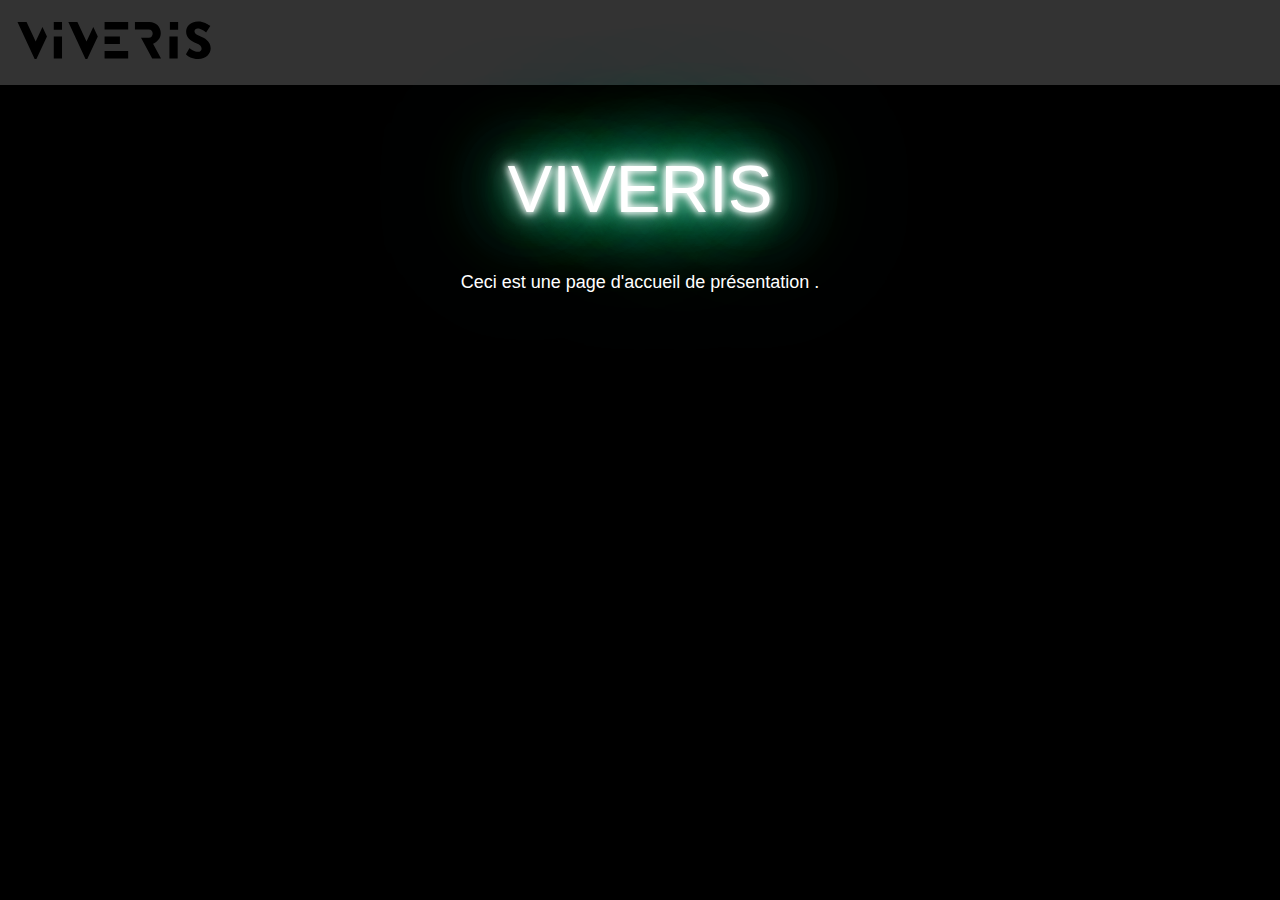
==== retro.html @ e70e5618 "retro" ====
<!DOCTYPE html>
<html lang="fr">
<head>

    <meta charset="UTF-8">
    <meta name="viewport" content="width=device-width, initial-scale=1.0">
    <link rel="preconnect" href="https://fonts.googleapis.com">
    <link rel="preconnect" href="https://fonts.gstatic.com" crossorigin>
    <link href="https://fonts.googleapis.com/css2?family=Roboto+Condensed:ital@1&display=swap" rel="stylesheet">
    <title>Page d'Accueil</title>
    <style>
        /* Style de base pour la barre de navigation */
        .navbar {
            
            overflow: hidden;
            background-color: #333;
        }

        /* Liens de la barre de navigation */
        .navbar a {
            float: left;
            display: block;
            color: white;
            text-align: center;
            padding: 14px 20px;
            text-decoration: none;
        }

        /* Style pour le logo */
        .navbar img {
            float: left;
            margin-right: 10px; /* Ajoute un espacement à droite du logo */
            margin-left: 10px;  /* Ajoute un espacement à gauche du logo */
        }


        /* Changement de couleur au survol */
        .navbar a:hover {
            background-color: #ddd;
            color: black;
        }

        /* Style pour l'écran d'accueil */
        .welcome-screen {
            padding: 20px;
            text-align: center;
        }

        h1{
            color: #fff;
            text-shadow:
                0 0 7px #fff,
                0 0 10px #fff,
                0 0 21px #fff,
                0 0 42px #0fa,
                0 0 82px #0fa,
                0 0 92px #0fa,
                0 0 102px #0fa,
                0 0 151px #0fa;
        }

        h1 {
        font-size: 4.2rem;
        animation: flicker 1.5s infinite alternate;     
        }

        /* Flickering animation */
        @keyframes flicker {
            
        0%, 18%, 22%, 25%, 53%, 57%, 100% {

            text-shadow:
            0 0 4px #fff,
            0 0 11px #fff,
            0 0 19px #fff,
            0 0 40px #0fa,
            0 0 80px #0fa,
            0 0 90px #0fa,
            0 0 100px #0fa,
            0 0 150px #0fa;
        
        }
        
        20%, 24%, 55% {        
            text-shadow: none;
        }    
        }


        /* Additional styling */
        
        h2 {
        font-size: 1.8rem;
        }
        .container {
        margin-top: 20vh;
        }

        body {
        font-size: 18px;
        font-family: "Helvetica Neue", sans-serif;
        background-color: #010a01;
        padding: 0;
        margin: 0;
        border: 0;
        background-color: black ;
        color:white
        }  

        h1, h2 {
        text-align: center;
        text-transform: uppercase;
        font-weight: 400;
        }


    </style>
</head>
<body>

    <div class="navbar">
    
        <svg xmlns="http://www.w3.org/2000/svg" width="233" height="80" viewBox="0 0 233 80" fill="none" class="viveris_logo svg replaced-svg">
    <path d="M189.413 48.1548C189.413 48.1548 190.439 48.8129 190.594 48.8903C190.8 48.9935 194.555 51.7548 198 51.7548C200.084 51.7548 201.6 50.4516 201.6 48.6258C201.6 46.4387 199.774 44.7677 196.232 43.3613C191.748 41.5871 186.116 38.0968 186.116 31.8387C186.116 26.6774 190.129 21.4645 198.161 21.4645C203.587 21.4645 207.755 24.2258 209.323 25.3742C209.742 25.6774 210.284 26.0581 210.284 26.0581L206.084 32.4064C206.084 32.4064 205.419 31.9032 205.206 31.7355C204.735 31.4774 200.929 28.6064 197.748 28.6064C195.871 28.6064 194.465 29.8581 194.465 31.2645C194.465 33.1935 196.032 34.6516 200.148 36.3226C204.213 37.9355 210.677 41.1161 210.677 48.2129C210.677 53.5806 206.039 59.0064 198.374 59.0064C191.594 59.0064 187.845 56.1935 186.645 54.9935C186.277 54.6258 185.955 54.2968 185.955 54.2968L189.413 48.1548Z" fill="black"></path>
    <path d="M177.671 58.4839H169.432V36.4968H177.671V58.4839ZM178.123 21.9613H169.884V29.6258H178.123V21.9613Z" fill="black"></path>
    <path d="M153.045 43.729C157.581 41.9032 160.761 38.0452 160.761 33.2516C160.761 27.0452 156.31 21.9871 149.394 21.9871H134.935V29.4645H148.716C151.426 29.4645 152.677 31.2193 152.677 33.4064C152.677 35.5935 151.348 37.6774 148.716 37.6774H141.032L152.232 58.4839H161.006L153.045 43.729Z" fill="black"></path>
    <path d="M128.168 58.4839H104.581V51.0064H128.168V58.4839ZM119.91 36.4968H104.581V43.9742H119.91V36.4968ZM128.168 21.9871H104.581V29.4645H128.168V21.9871Z" fill="black"></path>
    <path d="M97.7871 36.4968L93.2968 26.8903L86.5032 41.4064L77.3936 21.9871H68.329L85.4903 59.0064H87.2516L97.7871 36.4968Z" fill="black"></path>
    <path d="M62.0129 58.4839H53.7742V36.4968H62.0129V58.4839ZM62.0129 21.9613H53.7742V29.6258H62.0129V21.9613Z" fill="black"></path>
    <path d="M46.9548 36.4968L42.4645 26.8903L35.671 41.4064L26.5613 21.9871H17.4968L34.6581 59.0064H36.4194L46.9548 36.4968Z" fill="black"></path>
    </svg>
    </div>


    <div class="welcome-screen">
        <h1>Viveris</h1>
        <p>Ceci est une page d'accueil de présentation .</p>
    </div>

</body>
</html>
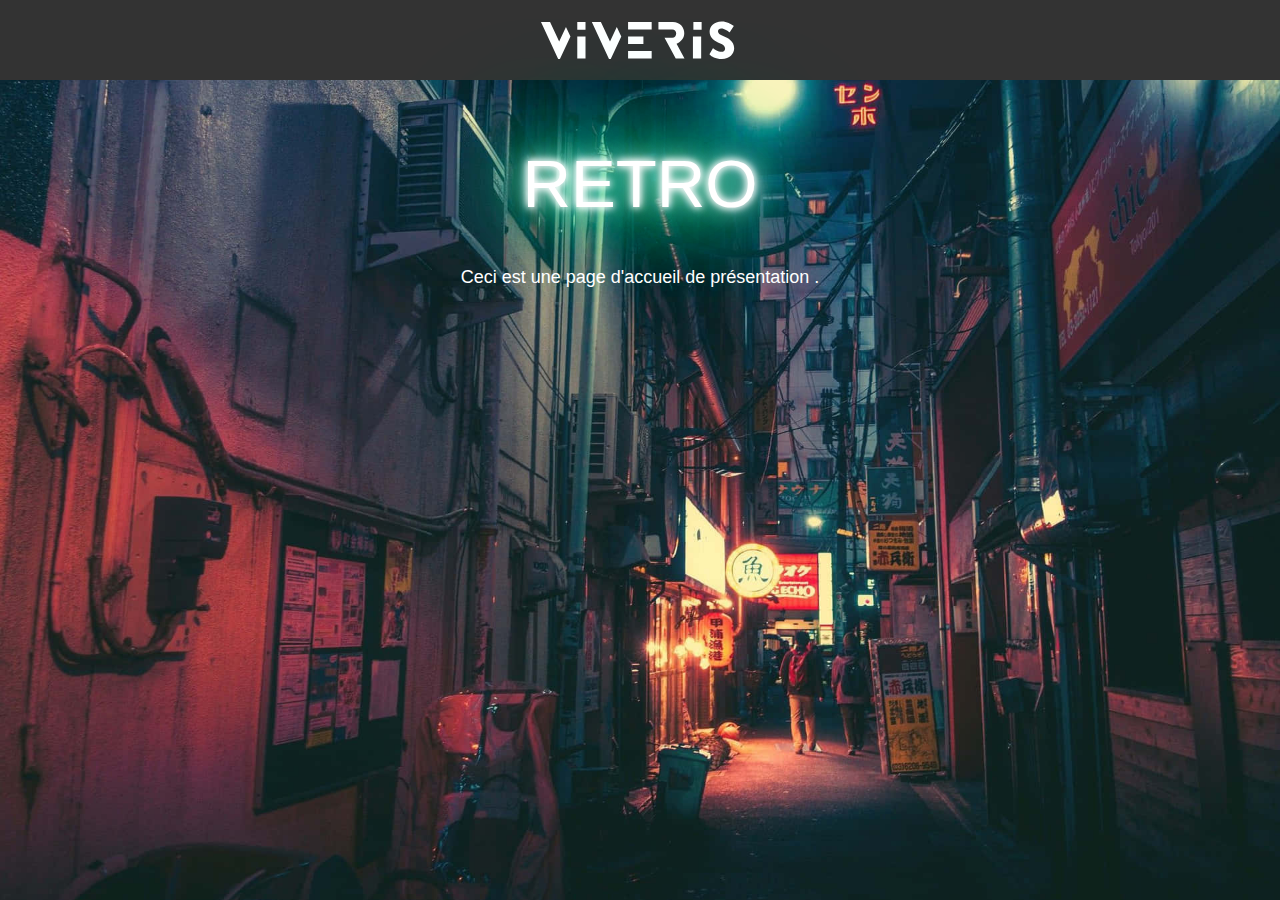
==== commit 10a0aa4f: "az" ====
--- a/retro.html
+++ b/retro.html
@@ -7,7 +7,7 @@
     <link rel="preconnect" href="https://fonts.googleapis.com">
     <link rel="preconnect" href="https://fonts.gstatic.com" crossorigin>
     <link href="https://fonts.googleapis.com/css2?family=Roboto+Condensed:ital@1&display=swap" rel="stylesheet">
-    <title>Page d'Accueil</title>
+    <title>Viveris</title>
     <style>
         /* Style de base pour la barre de navigation */
         .navbar {
@@ -37,7 +37,7 @@
         /* Changement de couleur au survol */
         .navbar a:hover {
             background-color: #ddd;
-            color: black;
+            color: white;
         }
 
         /* Style pour l'écran d'accueil */
@@ -45,6 +45,33 @@
             padding: 20px;
             text-align: center;
         }
+
+        body {
+        background: url('background.jpg') no-repeat center center fixed;
+        background-size: cover;
+        font-size: 18px;
+        font-family: "Helvetica Neue", sans-serif;
+        background-color: #010a01;
+        padding: 0;
+        margin: 0;
+        border: 0;
+        background-color: #000000 ;
+        color:white
+        }
+
+        h2 {
+        font-size: 1.8rem;
+        }
+
+        h1, h2 {
+        text-align: center;
+        text-transform: uppercase;
+        font-weight: 400;
+        }
+        
+        .container {
+        margin-top: 20vh;
+        } 
 
         h1{
             color: #fff;
@@ -87,53 +114,54 @@
         }
 
 
-        /* Additional styling */
         
-        h2 {
-        font-size: 1.8rem;
-        }
-        .container {
-        margin-top: 20vh;
+        
+        
+
+        svg {
+            display: flex;
+            justify-content: center; /* Centre horizontalement */   
+            width: 100vw;
         }
 
-        body {
-        font-size: 18px;
-        font-family: "Helvetica Neue", sans-serif;
-        background-color: #010a01;
-        padding: 0;
-        margin: 0;
-        border: 0;
-        background-color: black ;
-        color:white
-        }  
+        /* Ajoutez ces styles pour appliquer l'animation aux paths du SVG */
+        @keyframes flicker {
+            0%, 18%, 22%, 25%, 53%, 57%, 100% {
+                fill: white;
+                opacity: 1;
+            }
+            20%, 24%, 55% {
+                fill: transparent;
+                opacity: 0;
+            }
+        }
 
-        h1, h2 {
-        text-align: center;
-        text-transform: uppercase;
-        font-weight: 400;
+        /* Ajoutez des identifiants uniques pour chaque path du SVG */
+        #path1, #path2, #path3, #path4, #path5, #path6, #path7 {
+            animation: flicker 1.5s infinite alternate, neon 1.5s infinite alternate;
+
         }
+
 
 
     </style>
 </head>
 <body>
-
     <div class="navbar">
-    
         <svg xmlns="http://www.w3.org/2000/svg" width="233" height="80" viewBox="0 0 233 80" fill="none" class="viveris_logo svg replaced-svg">
-    <path d="M189.413 48.1548C189.413 48.1548 190.439 48.8129 190.594 48.8903C190.8 48.9935 194.555 51.7548 198 51.7548C200.084 51.7548 201.6 50.4516 201.6 48.6258C201.6 46.4387 199.774 44.7677 196.232 43.3613C191.748 41.5871 186.116 38.0968 186.116 31.8387C186.116 26.6774 190.129 21.4645 198.161 21.4645C203.587 21.4645 207.755 24.2258 209.323 25.3742C209.742 25.6774 210.284 26.0581 210.284 26.0581L206.084 32.4064C206.084 32.4064 205.419 31.9032 205.206 31.7355C204.735 31.4774 200.929 28.6064 197.748 28.6064C195.871 28.6064 194.465 29.8581 194.465 31.2645C194.465 33.1935 196.032 34.6516 200.148 36.3226C204.213 37.9355 210.677 41.1161 210.677 48.2129C210.677 53.5806 206.039 59.0064 198.374 59.0064C191.594 59.0064 187.845 56.1935 186.645 54.9935C186.277 54.6258 185.955 54.2968 185.955 54.2968L189.413 48.1548Z" fill="black"></path>
-    <path d="M177.671 58.4839H169.432V36.4968H177.671V58.4839ZM178.123 21.9613H169.884V29.6258H178.123V21.9613Z" fill="black"></path>
-    <path d="M153.045 43.729C157.581 41.9032 160.761 38.0452 160.761 33.2516C160.761 27.0452 156.31 21.9871 149.394 21.9871H134.935V29.4645H148.716C151.426 29.4645 152.677 31.2193 152.677 33.4064C152.677 35.5935 151.348 37.6774 148.716 37.6774H141.032L152.232 58.4839H161.006L153.045 43.729Z" fill="black"></path>
-    <path d="M128.168 58.4839H104.581V51.0064H128.168V58.4839ZM119.91 36.4968H104.581V43.9742H119.91V36.4968ZM128.168 21.9871H104.581V29.4645H128.168V21.9871Z" fill="black"></path>
-    <path d="M97.7871 36.4968L93.2968 26.8903L86.5032 41.4064L77.3936 21.9871H68.329L85.4903 59.0064H87.2516L97.7871 36.4968Z" fill="black"></path>
-    <path d="M62.0129 58.4839H53.7742V36.4968H62.0129V58.4839ZM62.0129 21.9613H53.7742V29.6258H62.0129V21.9613Z" fill="black"></path>
-    <path d="M46.9548 36.4968L42.4645 26.8903L35.671 41.4064L26.5613 21.9871H17.4968L34.6581 59.0064H36.4194L46.9548 36.4968Z" fill="black"></path>
-    </svg>
+            <path d="M189.413 48.1548C189.413 48.1548 190.439 48.8129 190.594 48.8903C190.8 48.9935 194.555 51.7548 198 51.7548C200.084 51.7548 201.6 50.4516 201.6 48.6258C201.6 46.4387 199.774 44.7677 196.232 43.3613C191.748 41.5871 186.116 38.0968 186.116 31.8387C186.116 26.6774 190.129 21.4645 198.161 21.4645C203.587 21.4645 207.755 24.2258 209.323 25.3742C209.742 25.6774 210.284 26.0581 210.284 26.0581L206.084 32.4064C206.084 32.4064 205.419 31.9032 205.206 31.7355C204.735 31.4774 200.929 28.6064 197.748 28.6064C195.871 28.6064 194.465 29.8581 194.465 31.2645C194.465 33.1935 196.032 34.6516 200.148 36.3226C204.213 37.9355 210.677 41.1161 210.677 48.2129C210.677 53.5806 206.039 59.0064 198.374 59.0064C191.594 59.0064 187.845 56.1935 186.645 54.9935C186.277 54.6258 185.955 54.2968 185.955 54.2968L189.413 48.1548Z" fill="white"></path>
+            <path d="M177.671 58.4839H169.432V36.4968H177.671V58.4839ZM178.123 21.9613H169.884V29.6258H178.123V21.9613Z" fill="white"></path>
+            <path d="M153.045 43.729C157.581 41.9032 160.761 38.0452 160.761 33.2516C160.761 27.0452 156.31 21.9871 149.394 21.9871H134.935V29.4645H148.716C151.426 29.4645 152.677 31.2193 152.677 33.4064C152.677 35.5935 151.348 37.6774 148.716 37.6774H141.032L152.232 58.4839H161.006L153.045 43.729Z" fill="white"></path>
+            <path d="M128.168 58.4839H104.581V51.0064H128.168V58.4839ZM119.91 36.4968H104.581V43.9742H119.91V36.4968ZM128.168 21.9871H104.581V29.4645H128.168V21.9871Z" fill="white"></path>
+            <path d="M97.7871 36.4968L93.2968 26.8903L86.5032 41.4064L77.3936 21.9871H68.329L85.4903 59.0064H87.2516L97.7871 36.4968Z" fill="white"></path>
+            <path d="M62.0129 58.4839H53.7742V36.4968H62.0129V58.4839ZM62.0129 21.9613H53.7742V29.6258H62.0129V21.9613Z" fill="white"></path>
+            <path d="M46.9548 36.4968L42.4645 26.8903L35.671 41.4064L26.5613 21.9871H17.4968L34.6581 59.0064H36.4194L46.9548 36.4968Z" fill="white"></path>
+        </svg>
     </div>
 
 
     <div class="welcome-screen">
-        <h1>Viveris</h1>
+        <h1>Retro</h1>
         <p>Ceci est une page d'accueil de présentation .</p>
     </div>
 
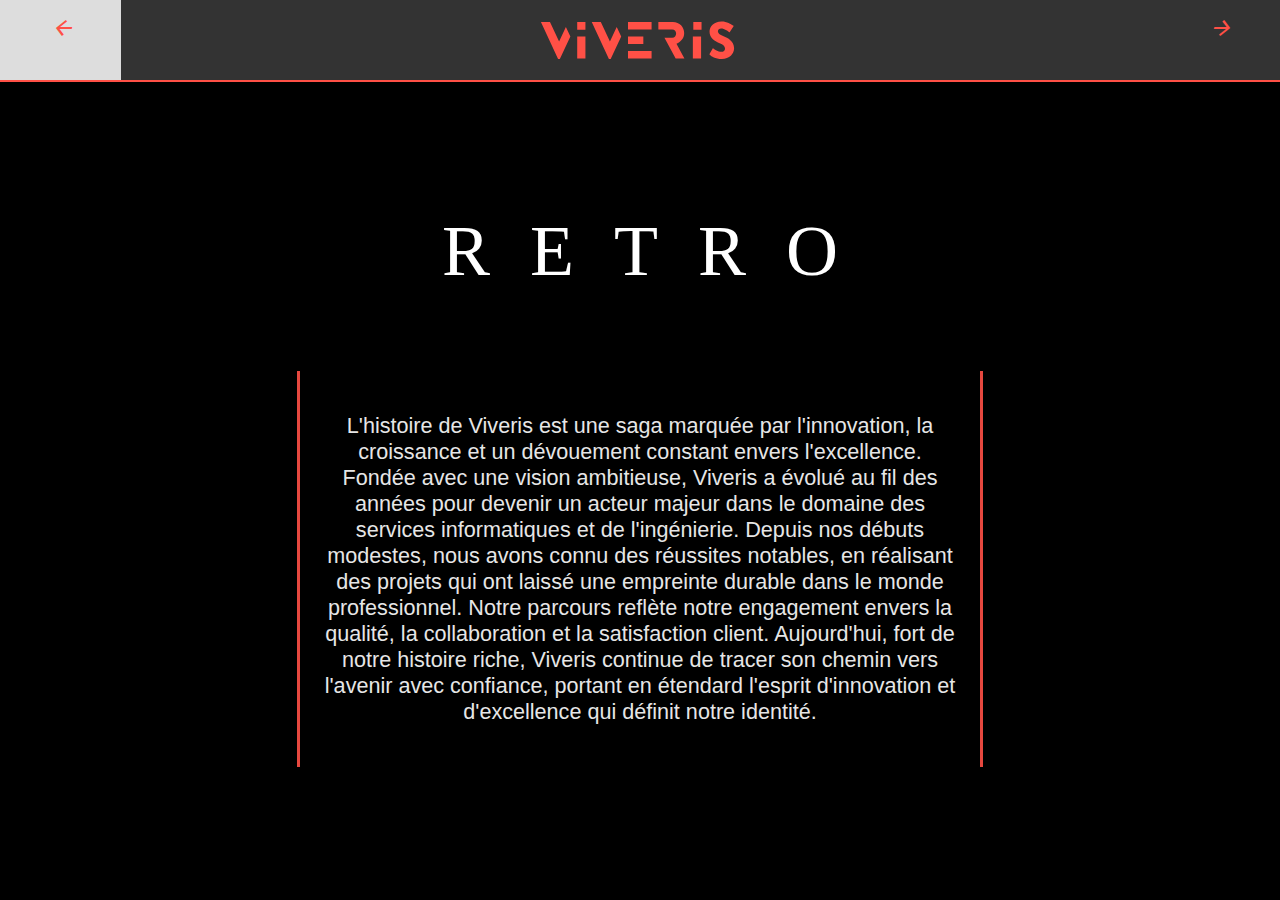
==== commit fee6db5e: "feojfpoz" ====
--- a/retro.html
+++ b/retro.html
@@ -1,3 +1,4 @@
+
 <!DOCTYPE html>
 <html lang="fr">
 <head>
@@ -8,46 +9,24 @@
     <link rel="preconnect" href="https://fonts.gstatic.com" crossorigin>
     <link href="https://fonts.googleapis.com/css2?family=Roboto+Condensed:ital@1&display=swap" rel="stylesheet">
     <title>Viveris</title>
+    <link rel="preconnect" href="https://fonts.googleapis.com">
+<link rel="preconnect" href="https://fonts.gstatic.com" crossorigin>
+<link href="https://fonts.googleapis.com/css2?family=Roboto+Condensed:ital@1&family=Roboto:wght@300&display=swap" rel="stylesheet">
+    <link rel="stylesheet" href="style.css">
+    <link rel="stylesheet" href="https://fonts.googleapis.com/css2?family=Material+Symbols+Outlined:opsz,wght,FILL,GRAD@20..48,100..700,0..1,-50..200" />
     <style>
-        /* Style de base pour la barre de navigation */
-        .navbar {
-            
-            overflow: hidden;
-            background-color: #333;
+
+        
+        h2 {
+        font-size: 1.8rem;
         }
-
-        /* Liens de la barre de navigation */
-        .navbar a {
-            float: left;
-            display: block;
-            color: white;
-            text-align: center;
-            padding: 14px 20px;
-            text-decoration: none;
+        .container {
+        margin-top: 20vh;
         }
-
-        /* Style pour le logo */
-        .navbar img {
-            float: left;
-            margin-right: 10px; /* Ajoute un espacement à droite du logo */
-            margin-left: 10px;  /* Ajoute un espacement à gauche du logo */
-        }
-
-
-        /* Changement de couleur au survol */
-        .navbar a:hover {
-            background-color: #ddd;
-            color: white;
-        }
-
-        /* Style pour l'écran d'accueil */
-        .welcome-screen {
-            padding: 20px;
-            text-align: center;
-        }
+ 
 
         body {
-        background: url('background.jpg') no-repeat center center fixed;
+        background: url('backgroundRetro.jpg') no-repeat center center fixed;
         background-size: cover;
         font-size: 18px;
         font-family: "Helvetica Neue", sans-serif;
@@ -59,112 +38,93 @@
         color:white
         }
 
-        h2 {
-        font-size: 1.8rem;
-        }
-
         h1, h2 {
         text-align: center;
         text-transform: uppercase;
         font-weight: 400;
         }
         
-        .container {
-        margin-top: 20vh;
-        } 
-
-        h1{
-            color: #fff;
-            text-shadow:
-                0 0 7px #fff,
-                0 0 10px #fff,
-                0 0 21px #fff,
-                0 0 42px #0fa,
-                0 0 82px #0fa,
-                0 0 92px #0fa,
-                0 0 102px #0fa,
-                0 0 151px #0fa;
-        }
-
-        h1 {
-        font-size: 4.2rem;
-        animation: flicker 1.5s infinite alternate;     
-        }
-
-        /* Flickering animation */
-        @keyframes flicker {
-            
-        0%, 18%, 22%, 25%, 53%, 57%, 100% {
-
-            text-shadow:
-            0 0 4px #fff,
-            0 0 11px #fff,
-            0 0 19px #fff,
-            0 0 40px #0fa,
-            0 0 80px #0fa,
-            0 0 90px #0fa,
-            0 0 100px #0fa,
-            0 0 150px #0fa;
         
+        @keyframes letterBlink {
+            0%, 100% {
+                color: #fff;
+                
+                transform: translateY(0) rotate(0deg); /* Ajout de la rotation */
+                /* Ajout pour annuler la transformation translateY au début et à la fin de l'animation */
+            }
+            50% {
+                color: transparent;
+                transform: translateY(50px) rotate(30deg); /* Ajout de la rotation inclinée */
+            }
         }
         
-        20%, 24%, 55% {        
-            text-shadow: none;
-        }    
+        .welcome-screen {
+            text-align: center;
+            margin-top: 50px;
         }
-
-
         
+        h1 {
+            font-family: 'Arial', sans-serif;
+            font-size: 4em;
+            color: #fff;
+            position: relative;
+            display: inline-block;
+            text-shadow: 3px 5px 10px #000000 ;
+        }
         
+        .letter {
+            animation: neonBlink 1.5s infinite;
+            font-family: 'Georgia', serif; /* Ajout pour changer le style de police */
+            padding: 5px; /* Ajout pour espacer les lettres */
+            margin: 5px; /* Ajout pour espacer les lettres */
+            display: inline-block; /* Ajout pour que les éléments enfants restent en ligne */
+            border-color: black;
+        }
         
-
-        svg {
-            display: flex;
-            justify-content: center; /* Centre horizontalement */   
-            width: 100vw;
+        .letter-blink {
+            animation: letterBlink 5s infinite;
+            border-color: black;
         }
-
-        /* Ajoutez ces styles pour appliquer l'animation aux paths du SVG */
-        @keyframes flicker {
-            0%, 18%, 22%, 25%, 53%, 57%, 100% {
-                fill: white;
-                opacity: 1;
-            }
-            20%, 24%, 55% {
-                fill: transparent;
-                opacity: 0;
-            }
+        
+        p {
+            color: white;
+            font-size: 1.2em;
         }
-
-        /* Ajoutez des identifiants uniques pour chaque path du SVG */
-        #path1, #path2, #path3, #path4, #path5, #path6, #path7 {
-            animation: flicker 1.5s infinite alternate, neon 1.5s infinite alternate;
-
-        }
-
-
+        
 
     </style>
 </head>
 <body>
+
     <div class="navbar">
+        <a href="moderne.html" class="navbar-button"><i class="material-icons">arrow_back</i></a>
         <svg xmlns="http://www.w3.org/2000/svg" width="233" height="80" viewBox="0 0 233 80" fill="none" class="viveris_logo svg replaced-svg">
-            <path d="M189.413 48.1548C189.413 48.1548 190.439 48.8129 190.594 48.8903C190.8 48.9935 194.555 51.7548 198 51.7548C200.084 51.7548 201.6 50.4516 201.6 48.6258C201.6 46.4387 199.774 44.7677 196.232 43.3613C191.748 41.5871 186.116 38.0968 186.116 31.8387C186.116 26.6774 190.129 21.4645 198.161 21.4645C203.587 21.4645 207.755 24.2258 209.323 25.3742C209.742 25.6774 210.284 26.0581 210.284 26.0581L206.084 32.4064C206.084 32.4064 205.419 31.9032 205.206 31.7355C204.735 31.4774 200.929 28.6064 197.748 28.6064C195.871 28.6064 194.465 29.8581 194.465 31.2645C194.465 33.1935 196.032 34.6516 200.148 36.3226C204.213 37.9355 210.677 41.1161 210.677 48.2129C210.677 53.5806 206.039 59.0064 198.374 59.0064C191.594 59.0064 187.845 56.1935 186.645 54.9935C186.277 54.6258 185.955 54.2968 185.955 54.2968L189.413 48.1548Z" fill="white"></path>
-            <path d="M177.671 58.4839H169.432V36.4968H177.671V58.4839ZM178.123 21.9613H169.884V29.6258H178.123V21.9613Z" fill="white"></path>
-            <path d="M153.045 43.729C157.581 41.9032 160.761 38.0452 160.761 33.2516C160.761 27.0452 156.31 21.9871 149.394 21.9871H134.935V29.4645H148.716C151.426 29.4645 152.677 31.2193 152.677 33.4064C152.677 35.5935 151.348 37.6774 148.716 37.6774H141.032L152.232 58.4839H161.006L153.045 43.729Z" fill="white"></path>
-            <path d="M128.168 58.4839H104.581V51.0064H128.168V58.4839ZM119.91 36.4968H104.581V43.9742H119.91V36.4968ZM128.168 21.9871H104.581V29.4645H128.168V21.9871Z" fill="white"></path>
-            <path d="M97.7871 36.4968L93.2968 26.8903L86.5032 41.4064L77.3936 21.9871H68.329L85.4903 59.0064H87.2516L97.7871 36.4968Z" fill="white"></path>
-            <path d="M62.0129 58.4839H53.7742V36.4968H62.0129V58.4839ZM62.0129 21.9613H53.7742V29.6258H62.0129V21.9613Z" fill="white"></path>
-            <path d="M46.9548 36.4968L42.4645 26.8903L35.671 41.4064L26.5613 21.9871H17.4968L34.6581 59.0064H36.4194L46.9548 36.4968Z" fill="white"></path>
+            <path d="M189.413 48.1548C189.413 48.1548 190.439 48.8129 190.594 48.8903C190.8 48.9935 194.555 51.7548 198 51.7548C200.084 51.7548 201.6 50.4516 201.6 48.6258C201.6 46.4387 199.774 44.7677 196.232 43.3613C191.748 41.5871 186.116 38.0968 186.116 31.8387C186.116 26.6774 190.129 21.4645 198.161 21.4645C203.587 21.4645 207.755 24.2258 209.323 25.3742C209.742 25.6774 210.284 26.0581 210.284 26.0581L206.084 32.4064C206.084 32.4064 205.419 31.9032 205.206 31.7355C204.735 31.4774 200.929 28.6064 197.748 28.6064C195.871 28.6064 194.465 29.8581 194.465 31.2645C194.465 33.1935 196.032 34.6516 200.148 36.3226C204.213 37.9355 210.677 41.1161 210.677 48.2129C210.677 53.5806 206.039 59.0064 198.374 59.0064C191.594 59.0064 187.845 56.1935 186.645 54.9935C186.277 54.6258 185.955 54.2968 185.955 54.2968L189.413 48.1548Z" fill="#FF5046"></path>
+            <path d="M177.671 58.4839H169.432V36.4968H177.671V58.4839ZM178.123 21.9613H169.884V29.6258H178.123V21.9613Z" fill="#FF5046"></path>
+            <path d="M153.045 43.729C157.581 41.9032 160.761 38.0452 160.761 33.2516C160.761 27.0452 156.31 21.9871 149.394 21.9871H134.935V29.4645H148.716C151.426 29.4645 152.677 31.2193 152.677 33.4064C152.677 35.5935 151.348 37.6774 148.716 37.6774H141.032L152.232 58.4839H161.006L153.045 43.729Z" fill="#FF5046"></path>
+            <path d="M128.168 58.4839H104.581V51.0064H128.168V58.4839ZM119.91 36.4968H104.581V43.9742H119.91V36.4968ZM128.168 21.9871H104.581V29.4645H128.168V21.9871Z" fill="#FF5046"></path>
+            <path d="M97.7871 36.4968L93.2968 26.8903L86.5032 41.4064L77.3936 21.9871H68.329L85.4903 59.0064H87.2516L97.7871 36.4968Z" fill="#FF5046"></path>
+            <path d="M62.0129 58.4839H53.7742V36.4968H62.0129V58.4839ZM62.0129 21.9613H53.7742V29.6258H62.0129V21.9613Z" fill="#FF5046"></path>
+            <path d="M46.9548 36.4968L42.4645 26.8903L35.671 41.4064L26.5613 21.9871H17.4968L34.6581 59.0064H36.4194L46.9548 36.4968Z" fill="#FF5046"></path>
         </svg>
+        <a href="index.html" class="navbar-button"><i class="material-icons">arrow_forward</i></a>
+    </div>
+    
+
+    <div class="welcome-screen">
+        <h1>
+            <span class="letter">R</span>
+            <span class="letter letter-blink">e</span>
+            <span class="letter">t</span>
+            <span class="letter">r</span>
+            <span class="letter">o</span>
+        </h1>
+        
     </div>
 
-
-    <div class="welcome-screen">
-        <h1>Retro</h1>
-        <p>Ceci est une page d'accueil de présentation .</p>
+    <div class="central-text" style="background-color: black; opacity:0.9;">
+        <p style="opacity:1;">L'histoire de Viveris est une saga marquée par l'innovation, la croissance et un dévouement constant envers l'excellence. Fondée avec une vision ambitieuse, Viveris a évolué au fil des années pour devenir un acteur majeur dans le domaine des services informatiques et de l'ingénierie. Depuis nos débuts modestes, nous avons connu des réussites notables, en réalisant des projets qui ont laissé une empreinte durable dans le monde professionnel. Notre parcours reflète notre engagement envers la qualité, la collaboration et la satisfaction client. Aujourd'hui, fort de notre histoire riche, Viveris continue de tracer son chemin vers l'avenir avec confiance, portant en étendard l'esprit d'innovation et d'excellence qui définit notre identité.</p>
     </div>
 
 </body>
-</html>
-
+</html>--- a/style.css
+++ b/style.css
@@ -0,0 +1,205 @@
+/* Style général */
+body {
+    font-family: Arial, sans-serif;
+    margin: 0;
+    padding: 0;
+    box-sizing: border-box;
+    background-image: url('tablo.jpg'); /* Remplacez avec le chemin réel de l'image */
+    background-size: cover; /* Cette propriété assure que l'image couvre tout l'arrière-plan */
+    background-repeat: no-repeat;
+    background-position: center center;
+    
+}
+
+/* Style de la barre de navigation */
+
+.navbar {
+    background-color: white;
+    border-bottom: 2px solid #FF5046;
+    overflow: hidden;
+    display: flex;
+    align-content: center;
+}
+
+.navbar a {
+    float: left;
+    display: block;
+    color: white;
+    text-align: center;
+    padding: 14px 20px;
+    text-decoration: none;
+}
+
+.navbar a:hover {
+    background-color: #ddd;
+    color: black;
+}
+
+/* Style des boutons avec icônes */
+.navbar-button {
+    float: left; /* Aligner à gauche */
+    display: block;
+    color: #FF5046;
+    text-align: center;
+    padding: 14px 20px;
+    text-decoration: none;
+    width: 100px;
+}
+
+/* Style des icônes */
+.navbar-button i {
+    font-family: 'Material Symbols Outlined';
+    font-size: 24px;
+    color: #FF5046;
+    
+}
+
+.navbar-button:last-child {
+    float: right; /* Aligner à droite */
+}
+
+/* Styles pour les boutons */
+.navbar-button {
+    text-align: center;
+    padding: 14px 20px;
+    color: #FF5046;
+    text-decoration: none;
+}
+
+.central-text {
+    width: 50%;
+    margin: 0 auto;
+    padding: 20px;
+    
+    text-align: justify;
+    text-align: center;
+    /* Ajout des bordures rouges à gauche et à droite */
+    border-left: 3px solid #FF5046;
+    border-right: 3px solid #FF5046;
+}
+
+.left {
+    background-color: #333;
+}
+
+.right {
+    background-color: #333;
+}
+
+.welcome-screen {
+    text-align: center;
+    padding: 20px;
+}
+
+/* Style de l'écran de bienvenue */
+.welcome-screen {
+    text-align: center;
+    padding: 50px;
+}
+
+/* Style des boutons */
+.button {
+    padding: 10px 20px;
+    font-size: 16px;
+    margin: 10px;
+    border: none;
+    border-radius: 5px;
+    cursor: pointer;
+}
+
+.retro70 {
+    background-color: #ff007f;
+    color: white;
+}
+
+.chalkboard {
+    background-color: #666;
+    color: white;
+}
+
+/* Style des titres */
+.title {
+    font-size: 24px;
+    margin-top: 30px;
+}
+@font-face {
+    font-family: 'Eraser';
+    src: url('../fonts/Eraser-Regular.ttf') format('truetype');
+}
+
+.navbar-left-button,
+.navbar-right-button {
+    float: left; /* Aligner à gauche ou à droite */
+    display: block;
+    color: white;
+    text-align: center;
+    padding: 14px 20px;
+    text-decoration: none;
+    
+}
+
+.navbar-right-button {
+    float: right; /* Aligner à droite */
+}
+
+/* Style de base pour la barre de navigation */
+.navbar {
+            
+    overflow: hidden;
+    background-color: #333;
+}
+
+/* Liens de la barre de navigation */
+.navbar a {
+    float: left;
+    display: block;
+    color: white;
+    text-align: center;
+    padding: 14px 20px;
+    text-decoration: none;
+}
+
+/* Style pour le logo */
+.navbar img {
+    float: left;
+    margin-right: 10px; /* Ajoute un espacement à droite du logo */
+    margin-left: 10px;  /* Ajoute un espacement à gauche du logo */
+}
+
+
+/* Changement de couleur au survol */
+.navbar a:hover {
+    background-color: #ddd;
+    color: white;
+}
+
+/* Style pour l'écran d'accueil */
+.welcome-screen {
+    padding: 20px;
+    text-align: center;
+}
+
+
+svg {
+    display: flex;
+    justify-content: center; /* Centre horizontalement */   
+    width: 100vw;
+}
+
+/* Ajoutez ces styles pour appliquer l'animation aux paths du SVG */
+@keyframes flicker {
+    0%, 18%, 22%, 25%, 53%, 57%, 100% {
+        fill: white;
+        opacity: 1;
+    }
+    20%, 24%, 55% {
+        fill: transparent;
+        opacity: 0;
+    }
+}
+
+/* Ajoutez des identifiants uniques pour chaque path du SVG */
+#path1, #path2, #path3, #path4, #path5, #path6, #path7 {
+    animation: flicker 1.5s infinite alternate, neon 1.5s infinite alternate;
+
+}
